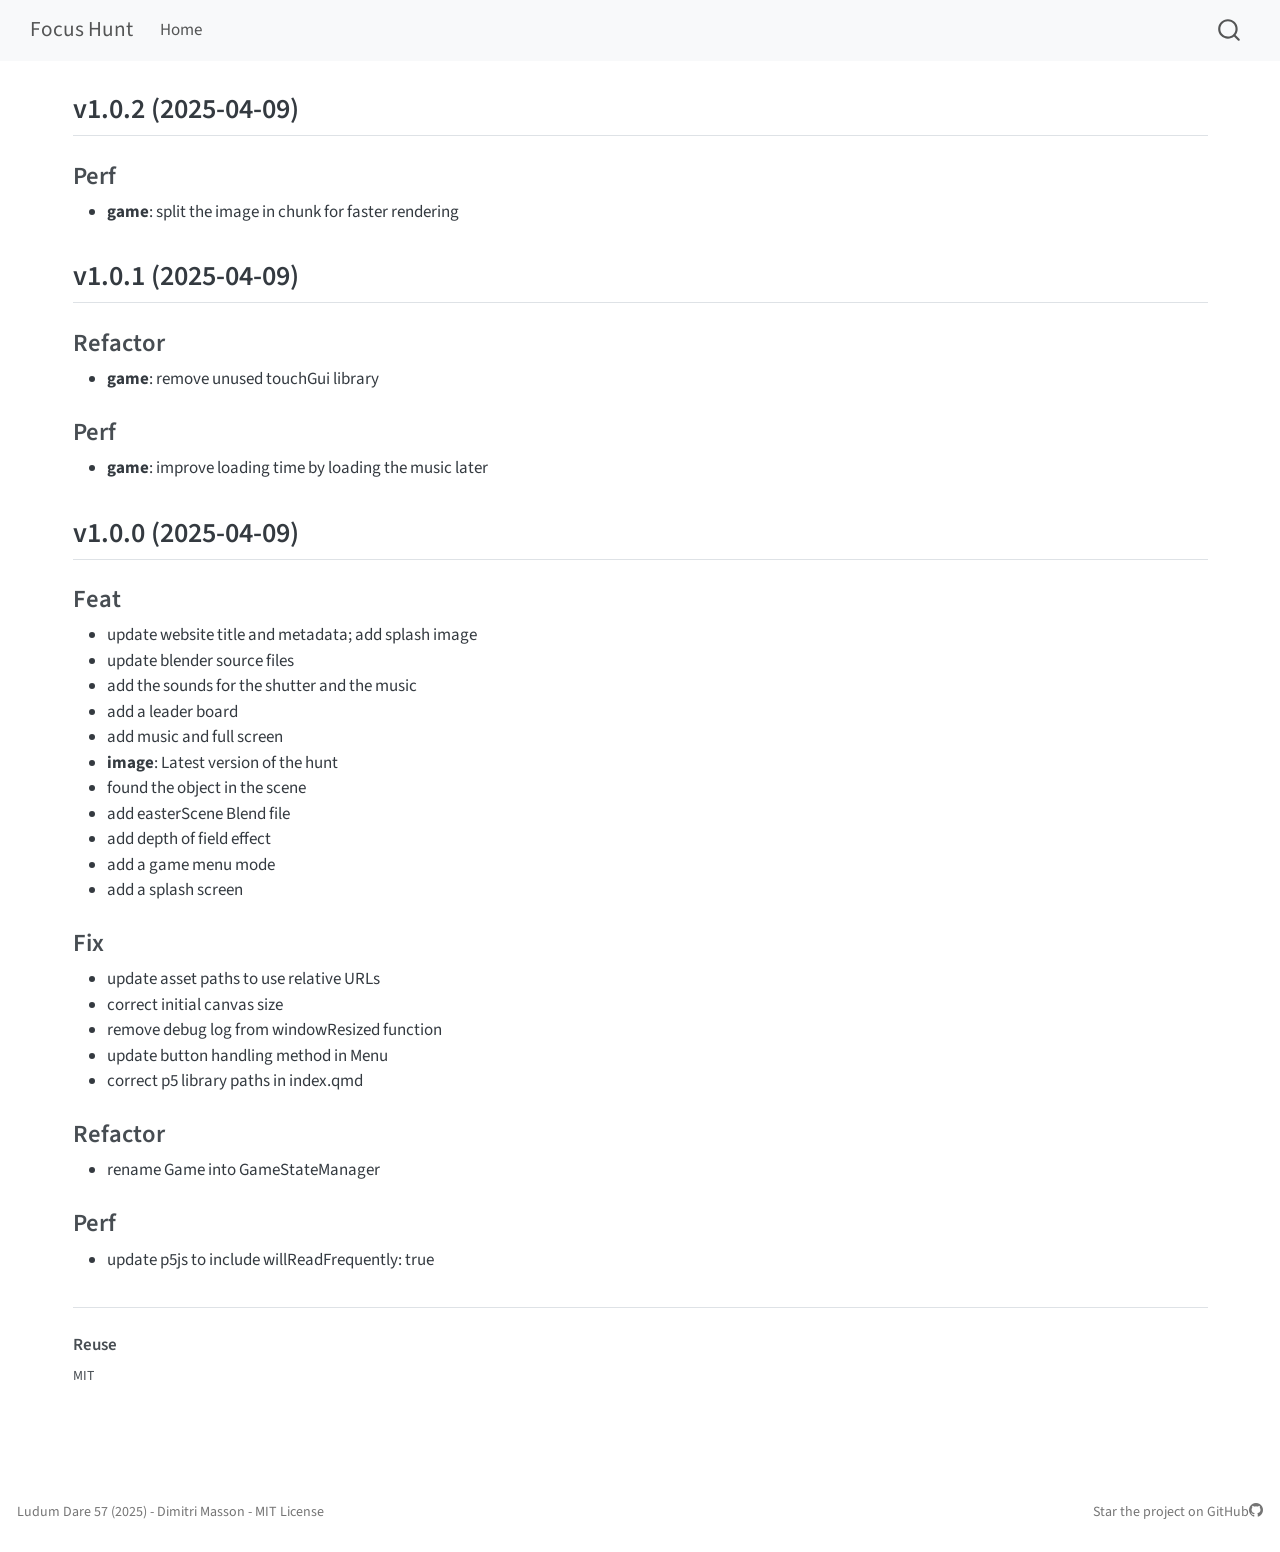
==== CHANGELOG.html @ 51d7106f "Built site for gh-pages" ====
<!DOCTYPE html>
<html xmlns="http://www.w3.org/1999/xhtml" lang="en" xml:lang="en"><head>

<meta charset="utf-8">
<meta name="generator" content="quarto-1.5.53">

<meta name="viewport" content="width=device-width, initial-scale=1.0, user-scalable=yes">


<title>changelog – Focus Hunt</title>
<style>
code{white-space: pre-wrap;}
span.smallcaps{font-variant: small-caps;}
div.columns{display: flex; gap: min(4vw, 1.5em);}
div.column{flex: auto; overflow-x: auto;}
div.hanging-indent{margin-left: 1.5em; text-indent: -1.5em;}
ul.task-list{list-style: none;}
ul.task-list li input[type="checkbox"] {
  width: 0.8em;
  margin: 0 0.8em 0.2em -1em; /* quarto-specific, see https://github.com/quarto-dev/quarto-cli/issues/4556 */ 
  vertical-align: middle;
}
</style>


<script src="site_libs/quarto-nav/quarto-nav.js"></script>
<script src="site_libs/quarto-nav/headroom.min.js"></script>
<script src="site_libs/clipboard/clipboard.min.js"></script>
<script src="site_libs/quarto-search/autocomplete.umd.js"></script>
<script src="site_libs/quarto-search/fuse.min.js"></script>
<script src="site_libs/quarto-search/quarto-search.js"></script>
<meta name="quarto:offset" content="./">
<script src="site_libs/quarto-html/quarto.js"></script>
<script src="site_libs/quarto-html/popper.min.js"></script>
<script src="site_libs/quarto-html/tippy.umd.min.js"></script>
<script src="site_libs/quarto-html/anchor.min.js"></script>
<link href="site_libs/quarto-html/tippy.css" rel="stylesheet">
<link href="site_libs/quarto-html/quarto-syntax-highlighting.css" rel="stylesheet" id="quarto-text-highlighting-styles">
<script src="site_libs/bootstrap/bootstrap.min.js"></script>
<link href="site_libs/bootstrap/bootstrap-icons.css" rel="stylesheet">
<link href="site_libs/bootstrap/bootstrap.min.css" rel="stylesheet" id="quarto-bootstrap" data-mode="light">
<script id="quarto-search-options" type="application/json">{
  "location": "navbar",
  "copy-button": false,
  "collapse-after": 3,
  "panel-placement": "end",
  "type": "overlay",
  "limit": 50,
  "keyboard-shortcut": [
    "f",
    "/",
    "s"
  ],
  "show-item-context": false,
  "language": {
    "search-no-results-text": "No results",
    "search-matching-documents-text": "matching documents",
    "search-copy-link-title": "Copy link to search",
    "search-hide-matches-text": "Hide additional matches",
    "search-more-match-text": "more match in this document",
    "search-more-matches-text": "more matches in this document",
    "search-clear-button-title": "Clear",
    "search-text-placeholder": "",
    "search-detached-cancel-button-title": "Cancel",
    "search-submit-button-title": "Submit",
    "search-label": "Search"
  }
}</script>


<link rel="stylesheet" href="styles.css">
<meta property="og:title" content="Focus Hunt">
<meta property="og:image" content="https://dhmmasson.github.io/focusHunt/assets/splash.png">
<meta property="og:site_name" content="Focus Hunt">
<meta property="og:locale" content="en_US">
<meta property="og:image:height" content="1430">
<meta property="og:image:width" content="1422">
<meta name="twitter:title" content="Focus Hunt">
<meta name="twitter:image" content="https://dhmmasson.github.io/focusHunt/assets/splash.png">
<meta name="twitter:creator" content="@dhmmasson">
<meta name="twitter:card" content="summary_large_image">
<meta name="twitter:image-height" content="1430">
<meta name="twitter:image-width" content="1422">
</head>

<body class="nav-fixed">

<div id="quarto-search-results"></div>
  <header id="quarto-header" class="headroom fixed-top quarto-banner">
    <nav class="navbar navbar-expand-lg " data-bs-theme="dark">
      <div class="navbar-container container-fluid">
      <div class="navbar-brand-container mx-auto">
    <a class="navbar-brand" href="./index.html">
    <span class="navbar-title">Focus Hunt</span>
    </a>
  </div>
            <div id="quarto-search" class="" title="Search"></div>
          <button class="navbar-toggler" type="button" data-bs-toggle="collapse" data-bs-target="#navbarCollapse" aria-controls="navbarCollapse" role="menu" aria-expanded="false" aria-label="Toggle navigation" onclick="if (window.quartoToggleHeadroom) { window.quartoToggleHeadroom(); }">
  <span class="navbar-toggler-icon"></span>
</button>
          <div class="collapse navbar-collapse" id="navbarCollapse">
            <ul class="navbar-nav navbar-nav-scroll me-auto">
  <li class="nav-item">
    <a class="nav-link" href="./index.html"> 
<span class="menu-text">Home</span></a>
  </li>  
</ul>
          </div> <!-- /navcollapse -->
            <div class="quarto-navbar-tools">
</div>
      </div> <!-- /container-fluid -->
    </nav>
</header>
<!-- content -->
<div id="quarto-content" class="quarto-container page-columns page-rows-contents page-layout-full page-navbar">
<!-- sidebar -->
<!-- margin-sidebar -->
    
<!-- main -->
<main class="content quarto-banner-title-block column-page" id="quarto-document-content">




<section id="v1.0.2-2025-04-09" class="level2">
<h2 class="anchored" data-anchor-id="v1.0.2-2025-04-09">v1.0.2 (2025-04-09)</h2>
<section id="perf" class="level3">
<h3 class="anchored" data-anchor-id="perf">Perf</h3>
<ul>
<li><strong>game</strong>: split the image in chunk for faster rendering</li>
</ul>
</section>
</section>
<section id="v1.0.1-2025-04-09" class="level2">
<h2 class="anchored" data-anchor-id="v1.0.1-2025-04-09">v1.0.1 (2025-04-09)</h2>
<section id="refactor" class="level3">
<h3 class="anchored" data-anchor-id="refactor">Refactor</h3>
<ul>
<li><strong>game</strong>: remove unused touchGui library</li>
</ul>
</section>
<section id="perf-1" class="level3">
<h3 class="anchored" data-anchor-id="perf-1">Perf</h3>
<ul>
<li><strong>game</strong>: improve loading time by loading the music later</li>
</ul>
</section>
</section>
<section id="v1.0.0-2025-04-09" class="level2">
<h2 class="anchored" data-anchor-id="v1.0.0-2025-04-09">v1.0.0 (2025-04-09)</h2>
<section id="feat" class="level3">
<h3 class="anchored" data-anchor-id="feat">Feat</h3>
<ul>
<li>update website title and metadata; add splash image</li>
<li>update blender source files</li>
<li>add the sounds for the shutter and the music</li>
<li>add a leader board</li>
<li>add music and full screen</li>
<li><strong>image</strong>: Latest version of the hunt</li>
<li>found the object in the scene</li>
<li>add easterScene Blend file</li>
<li>add depth of field effect</li>
<li>add a game menu mode</li>
<li>add a splash screen</li>
</ul>
</section>
<section id="fix" class="level3">
<h3 class="anchored" data-anchor-id="fix">Fix</h3>
<ul>
<li>update asset paths to use relative URLs</li>
<li>correct initial canvas size</li>
<li>remove debug log from windowResized function</li>
<li>update button handling method in Menu</li>
<li>correct p5 library paths in index.qmd</li>
</ul>
</section>
<section id="refactor-1" class="level3">
<h3 class="anchored" data-anchor-id="refactor-1">Refactor</h3>
<ul>
<li>rename Game into GameStateManager</li>
</ul>
</section>
<section id="perf-2" class="level3">
<h3 class="anchored" data-anchor-id="perf-2">Perf</h3>
<ul>
<li>update p5js to include willReadFrequently: true</li>
</ul>


</section>
</section>

<div id="quarto-appendix" class="default"><section class="quarto-appendix-contents" id="quarto-reuse"><h2 class="anchored quarto-appendix-heading">Reuse</h2><div class="quarto-appendix-contents"><div>MIT</div></div></section></div></main> <!-- /main -->
<script id="quarto-html-after-body" type="application/javascript">
window.document.addEventListener("DOMContentLoaded", function (event) {
  const toggleBodyColorMode = (bsSheetEl) => {
    const mode = bsSheetEl.getAttribute("data-mode");
    const bodyEl = window.document.querySelector("body");
    if (mode === "dark") {
      bodyEl.classList.add("quarto-dark");
      bodyEl.classList.remove("quarto-light");
    } else {
      bodyEl.classList.add("quarto-light");
      bodyEl.classList.remove("quarto-dark");
    }
  }
  const toggleBodyColorPrimary = () => {
    const bsSheetEl = window.document.querySelector("link#quarto-bootstrap");
    if (bsSheetEl) {
      toggleBodyColorMode(bsSheetEl);
    }
  }
  toggleBodyColorPrimary();  
  const icon = "";
  const anchorJS = new window.AnchorJS();
  anchorJS.options = {
    placement: 'right',
    icon: icon
  };
  anchorJS.add('.anchored');
  const isCodeAnnotation = (el) => {
    for (const clz of el.classList) {
      if (clz.startsWith('code-annotation-')) {                     
        return true;
      }
    }
    return false;
  }
  const onCopySuccess = function(e) {
    // button target
    const button = e.trigger;
    // don't keep focus
    button.blur();
    // flash "checked"
    button.classList.add('code-copy-button-checked');
    var currentTitle = button.getAttribute("title");
    button.setAttribute("title", "Copied!");
    let tooltip;
    if (window.bootstrap) {
      button.setAttribute("data-bs-toggle", "tooltip");
      button.setAttribute("data-bs-placement", "left");
      button.setAttribute("data-bs-title", "Copied!");
      tooltip = new bootstrap.Tooltip(button, 
        { trigger: "manual", 
          customClass: "code-copy-button-tooltip",
          offset: [0, -8]});
      tooltip.show();    
    }
    setTimeout(function() {
      if (tooltip) {
        tooltip.hide();
        button.removeAttribute("data-bs-title");
        button.removeAttribute("data-bs-toggle");
        button.removeAttribute("data-bs-placement");
      }
      button.setAttribute("title", currentTitle);
      button.classList.remove('code-copy-button-checked');
    }, 1000);
    // clear code selection
    e.clearSelection();
  }
  const getTextToCopy = function(trigger) {
      const codeEl = trigger.previousElementSibling.cloneNode(true);
      for (const childEl of codeEl.children) {
        if (isCodeAnnotation(childEl)) {
          childEl.remove();
        }
      }
      return codeEl.innerText;
  }
  const clipboard = new window.ClipboardJS('.code-copy-button:not([data-in-quarto-modal])', {
    text: getTextToCopy
  });
  clipboard.on('success', onCopySuccess);
  if (window.document.getElementById('quarto-embedded-source-code-modal')) {
    // For code content inside modals, clipBoardJS needs to be initialized with a container option
    // TODO: Check when it could be a function (https://github.com/zenorocha/clipboard.js/issues/860)
    const clipboardModal = new window.ClipboardJS('.code-copy-button[data-in-quarto-modal]', {
      text: getTextToCopy,
      container: window.document.getElementById('quarto-embedded-source-code-modal')
    });
    clipboardModal.on('success', onCopySuccess);
  }
    var localhostRegex = new RegExp(/^(?:http|https):\/\/localhost\:?[0-9]*\//);
    var mailtoRegex = new RegExp(/^mailto:/);
      var filterRegex = new RegExp("https:\/\/dhmmasson\.github\.io\/focusHunt\/");
    var isInternal = (href) => {
        return filterRegex.test(href) || localhostRegex.test(href) || mailtoRegex.test(href);
    }
    // Inspect non-navigation links and adorn them if external
 	var links = window.document.querySelectorAll('a[href]:not(.nav-link):not(.navbar-brand):not(.toc-action):not(.sidebar-link):not(.sidebar-item-toggle):not(.pagination-link):not(.no-external):not([aria-hidden]):not(.dropdown-item):not(.quarto-navigation-tool):not(.about-link)');
    for (var i=0; i<links.length; i++) {
      const link = links[i];
      if (!isInternal(link.href)) {
        // undo the damage that might have been done by quarto-nav.js in the case of
        // links that we want to consider external
        if (link.dataset.originalHref !== undefined) {
          link.href = link.dataset.originalHref;
        }
      }
    }
  function tippyHover(el, contentFn, onTriggerFn, onUntriggerFn) {
    const config = {
      allowHTML: true,
      maxWidth: 500,
      delay: 100,
      arrow: false,
      appendTo: function(el) {
          return el.parentElement;
      },
      interactive: true,
      interactiveBorder: 10,
      theme: 'quarto',
      placement: 'bottom-start',
    };
    if (contentFn) {
      config.content = contentFn;
    }
    if (onTriggerFn) {
      config.onTrigger = onTriggerFn;
    }
    if (onUntriggerFn) {
      config.onUntrigger = onUntriggerFn;
    }
    window.tippy(el, config); 
  }
  const noterefs = window.document.querySelectorAll('a[role="doc-noteref"]');
  for (var i=0; i<noterefs.length; i++) {
    const ref = noterefs[i];
    tippyHover(ref, function() {
      // use id or data attribute instead here
      let href = ref.getAttribute('data-footnote-href') || ref.getAttribute('href');
      try { href = new URL(href).hash; } catch {}
      const id = href.replace(/^#\/?/, "");
      const note = window.document.getElementById(id);
      if (note) {
        return note.innerHTML;
      } else {
        return "";
      }
    });
  }
  const xrefs = window.document.querySelectorAll('a.quarto-xref');
  const processXRef = (id, note) => {
    // Strip column container classes
    const stripColumnClz = (el) => {
      el.classList.remove("page-full", "page-columns");
      if (el.children) {
        for (const child of el.children) {
          stripColumnClz(child);
        }
      }
    }
    stripColumnClz(note)
    if (id === null || id.startsWith('sec-')) {
      // Special case sections, only their first couple elements
      const container = document.createElement("div");
      if (note.children && note.children.length > 2) {
        container.appendChild(note.children[0].cloneNode(true));
        for (let i = 1; i < note.children.length; i++) {
          const child = note.children[i];
          if (child.tagName === "P" && child.innerText === "") {
            continue;
          } else {
            container.appendChild(child.cloneNode(true));
            break;
          }
        }
        if (window.Quarto?.typesetMath) {
          window.Quarto.typesetMath(container);
        }
        return container.innerHTML
      } else {
        if (window.Quarto?.typesetMath) {
          window.Quarto.typesetMath(note);
        }
        return note.innerHTML;
      }
    } else {
      // Remove any anchor links if they are present
      const anchorLink = note.querySelector('a.anchorjs-link');
      if (anchorLink) {
        anchorLink.remove();
      }
      if (window.Quarto?.typesetMath) {
        window.Quarto.typesetMath(note);
      }
      // TODO in 1.5, we should make sure this works without a callout special case
      if (note.classList.contains("callout")) {
        return note.outerHTML;
      } else {
        return note.innerHTML;
      }
    }
  }
  for (var i=0; i<xrefs.length; i++) {
    const xref = xrefs[i];
    tippyHover(xref, undefined, function(instance) {
      instance.disable();
      let url = xref.getAttribute('href');
      let hash = undefined; 
      if (url.startsWith('#')) {
        hash = url;
      } else {
        try { hash = new URL(url).hash; } catch {}
      }
      if (hash) {
        const id = hash.replace(/^#\/?/, "");
        const note = window.document.getElementById(id);
        if (note !== null) {
          try {
            const html = processXRef(id, note.cloneNode(true));
            instance.setContent(html);
          } finally {
            instance.enable();
            instance.show();
          }
        } else {
          // See if we can fetch this
          fetch(url.split('#')[0])
          .then(res => res.text())
          .then(html => {
            const parser = new DOMParser();
            const htmlDoc = parser.parseFromString(html, "text/html");
            const note = htmlDoc.getElementById(id);
            if (note !== null) {
              const html = processXRef(id, note);
              instance.setContent(html);
            } 
          }).finally(() => {
            instance.enable();
            instance.show();
          });
        }
      } else {
        // See if we can fetch a full url (with no hash to target)
        // This is a special case and we should probably do some content thinning / targeting
        fetch(url)
        .then(res => res.text())
        .then(html => {
          const parser = new DOMParser();
          const htmlDoc = parser.parseFromString(html, "text/html");
          const note = htmlDoc.querySelector('main.content');
          if (note !== null) {
            // This should only happen for chapter cross references
            // (since there is no id in the URL)
            // remove the first header
            if (note.children.length > 0 && note.children[0].tagName === "HEADER") {
              note.children[0].remove();
            }
            const html = processXRef(null, note);
            instance.setContent(html);
          } 
        }).finally(() => {
          instance.enable();
          instance.show();
        });
      }
    }, function(instance) {
    });
  }
      let selectedAnnoteEl;
      const selectorForAnnotation = ( cell, annotation) => {
        let cellAttr = 'data-code-cell="' + cell + '"';
        let lineAttr = 'data-code-annotation="' +  annotation + '"';
        const selector = 'span[' + cellAttr + '][' + lineAttr + ']';
        return selector;
      }
      const selectCodeLines = (annoteEl) => {
        const doc = window.document;
        const targetCell = annoteEl.getAttribute("data-target-cell");
        const targetAnnotation = annoteEl.getAttribute("data-target-annotation");
        const annoteSpan = window.document.querySelector(selectorForAnnotation(targetCell, targetAnnotation));
        const lines = annoteSpan.getAttribute("data-code-lines").split(",");
        const lineIds = lines.map((line) => {
          return targetCell + "-" + line;
        })
        let top = null;
        let height = null;
        let parent = null;
        if (lineIds.length > 0) {
            //compute the position of the single el (top and bottom and make a div)
            const el = window.document.getElementById(lineIds[0]);
            top = el.offsetTop;
            height = el.offsetHeight;
            parent = el.parentElement.parentElement;
          if (lineIds.length > 1) {
            const lastEl = window.document.getElementById(lineIds[lineIds.length - 1]);
            const bottom = lastEl.offsetTop + lastEl.offsetHeight;
            height = bottom - top;
          }
          if (top !== null && height !== null && parent !== null) {
            // cook up a div (if necessary) and position it 
            let div = window.document.getElementById("code-annotation-line-highlight");
            if (div === null) {
              div = window.document.createElement("div");
              div.setAttribute("id", "code-annotation-line-highlight");
              div.style.position = 'absolute';
              parent.appendChild(div);
            }
            div.style.top = top - 2 + "px";
            div.style.height = height + 4 + "px";
            div.style.left = 0;
            let gutterDiv = window.document.getElementById("code-annotation-line-highlight-gutter");
            if (gutterDiv === null) {
              gutterDiv = window.document.createElement("div");
              gutterDiv.setAttribute("id", "code-annotation-line-highlight-gutter");
              gutterDiv.style.position = 'absolute';
              const codeCell = window.document.getElementById(targetCell);
              const gutter = codeCell.querySelector('.code-annotation-gutter');
              gutter.appendChild(gutterDiv);
            }
            gutterDiv.style.top = top - 2 + "px";
            gutterDiv.style.height = height + 4 + "px";
          }
          selectedAnnoteEl = annoteEl;
        }
      };
      const unselectCodeLines = () => {
        const elementsIds = ["code-annotation-line-highlight", "code-annotation-line-highlight-gutter"];
        elementsIds.forEach((elId) => {
          const div = window.document.getElementById(elId);
          if (div) {
            div.remove();
          }
        });
        selectedAnnoteEl = undefined;
      };
        // Handle positioning of the toggle
    window.addEventListener(
      "resize",
      throttle(() => {
        elRect = undefined;
        if (selectedAnnoteEl) {
          selectCodeLines(selectedAnnoteEl);
        }
      }, 10)
    );
    function throttle(fn, ms) {
    let throttle = false;
    let timer;
      return (...args) => {
        if(!throttle) { // first call gets through
            fn.apply(this, args);
            throttle = true;
        } else { // all the others get throttled
            if(timer) clearTimeout(timer); // cancel #2
            timer = setTimeout(() => {
              fn.apply(this, args);
              timer = throttle = false;
            }, ms);
        }
      };
    }
      // Attach click handler to the DT
      const annoteDls = window.document.querySelectorAll('dt[data-target-cell]');
      for (const annoteDlNode of annoteDls) {
        annoteDlNode.addEventListener('click', (event) => {
          const clickedEl = event.target;
          if (clickedEl !== selectedAnnoteEl) {
            unselectCodeLines();
            const activeEl = window.document.querySelector('dt[data-target-cell].code-annotation-active');
            if (activeEl) {
              activeEl.classList.remove('code-annotation-active');
            }
            selectCodeLines(clickedEl);
            clickedEl.classList.add('code-annotation-active');
          } else {
            // Unselect the line
            unselectCodeLines();
            clickedEl.classList.remove('code-annotation-active');
          }
        });
      }
  const findCites = (el) => {
    const parentEl = el.parentElement;
    if (parentEl) {
      const cites = parentEl.dataset.cites;
      if (cites) {
        return {
          el,
          cites: cites.split(' ')
        };
      } else {
        return findCites(el.parentElement)
      }
    } else {
      return undefined;
    }
  };
  var bibliorefs = window.document.querySelectorAll('a[role="doc-biblioref"]');
  for (var i=0; i<bibliorefs.length; i++) {
    const ref = bibliorefs[i];
    const citeInfo = findCites(ref);
    if (citeInfo) {
      tippyHover(citeInfo.el, function() {
        var popup = window.document.createElement('div');
        citeInfo.cites.forEach(function(cite) {
          var citeDiv = window.document.createElement('div');
          citeDiv.classList.add('hanging-indent');
          citeDiv.classList.add('csl-entry');
          var biblioDiv = window.document.getElementById('ref-' + cite);
          if (biblioDiv) {
            citeDiv.innerHTML = biblioDiv.innerHTML;
          }
          popup.appendChild(citeDiv);
        });
        return popup.innerHTML;
      });
    }
  }
});
</script>
</div> <!-- /content -->
<footer class="footer">
  <div class="nav-footer">
    <div class="nav-footer-left">
      <ul class="footer-items list-unstyled">
    <li class="nav-item">
 Ludum Dare 57 (2025) - Dimitri Masson - MIT License
  </li>  
</ul>
    </div>   
    <div class="nav-footer-center">
      &nbsp;
    </div>
    <div class="nav-footer-right">
      <ul class="footer-items list-unstyled">
    <li class="nav-item">
 Star the project on GitHub
  </li>  
    <li class="nav-item compact">
      <i class="bi bi-github" role="img">
</i> 
  </li>  
</ul>
    </div>
  </div>
</footer>




</body></html>
---- site_libs/quarto-html/tippy.css ----
.tippy-box[data-animation=fade][data-state=hidden]{opacity:0}[data-tippy-root]{max-width:calc(100vw - 10px)}.tippy-box{position:relative;background-color:#333;color:#fff;border-radius:4px;font-size:14px;line-height:1.4;white-space:normal;outline:0;transition-property:transform,visibility,opacity}.tippy-box[data-placement^=top]>.tippy-arrow{bottom:0}.tippy-box[data-placement^=top]>.tippy-arrow:before{bottom:-7px;left:0;border-width:8px 8px 0;border-top-color:initial;transform-origin:center top}.tippy-box[data-placement^=bottom]>.tippy-arrow{top:0}.tippy-box[data-placement^=bottom]>.tippy-arrow:before{top:-7px;left:0;border-width:0 8px 8px;border-bottom-color:initial;transform-origin:center bottom}.tippy-box[data-placement^=left]>.tippy-arrow{right:0}.tippy-box[data-placement^=left]>.tippy-arrow:before{border-width:8px 0 8px 8px;border-left-color:initial;right:-7px;transform-origin:center left}.tippy-box[data-placement^=right]>.tippy-arrow{left:0}.tippy-box[data-placement^=right]>.tippy-arrow:before{left:-7px;border-width:8px 8px 8px 0;border-right-color:initial;transform-origin:center right}.tippy-box[data-inertia][data-state=visible]{transition-timing-function:cubic-bezier(.54,1.5,.38,1.11)}.tippy-arrow{width:16px;height:16px;color:#333}.tippy-arrow:before{content:"";position:absolute;border-color:transparent;border-style:solid}.tippy-content{position:relative;padding:5px 9px;z-index:1}
---- site_libs/quarto-html/quarto-syntax-highlighting.css ----
/* quarto syntax highlight colors */
:root {
  --quarto-hl-ot-color: #003B4F;
  --quarto-hl-at-color: #657422;
  --quarto-hl-ss-color: #20794D;
  --quarto-hl-an-color: #5E5E5E;
  --quarto-hl-fu-color: #4758AB;
  --quarto-hl-st-color: #20794D;
  --quarto-hl-cf-color: #003B4F;
  --quarto-hl-op-color: #5E5E5E;
  --quarto-hl-er-color: #AD0000;
  --quarto-hl-bn-color: #AD0000;
  --quarto-hl-al-color: #AD0000;
  --quarto-hl-va-color: #111111;
  --quarto-hl-bu-color: inherit;
  --quarto-hl-ex-color: inherit;
  --quarto-hl-pp-color: #AD0000;
  --quarto-hl-in-color: #5E5E5E;
  --quarto-hl-vs-color: #20794D;
  --quarto-hl-wa-color: #5E5E5E;
  --quarto-hl-do-color: #5E5E5E;
  --quarto-hl-im-color: #00769E;
  --quarto-hl-ch-color: #20794D;
  --quarto-hl-dt-color: #AD0000;
  --quarto-hl-fl-color: #AD0000;
  --quarto-hl-co-color: #5E5E5E;
  --quarto-hl-cv-color: #5E5E5E;
  --quarto-hl-cn-color: #8f5902;
  --quarto-hl-sc-color: #5E5E5E;
  --quarto-hl-dv-color: #AD0000;
  --quarto-hl-kw-color: #003B4F;
}

/* other quarto variables */
:root {
  --quarto-font-monospace: SFMono-Regular, Menlo, Monaco, Consolas, "Liberation Mono", "Courier New", monospace;
}

pre > code.sourceCode > span {
  color: #003B4F;
}

code span {
  color: #003B4F;
}

code.sourceCode > span {
  color: #003B4F;
}

div.sourceCode,
div.sourceCode pre.sourceCode {
  color: #003B4F;
}

code span.ot {
  color: #003B4F;
  font-style: inherit;
}

code span.at {
  color: #657422;
  font-style: inherit;
}

code span.ss {
  color: #20794D;
  font-style: inherit;
}

code span.an {
  color: #5E5E5E;
  font-style: inherit;
}

code span.fu {
  color: #4758AB;
  font-style: inherit;
}

code span.st {
  color: #20794D;
  font-style: inherit;
}

code span.cf {
  color: #003B4F;
  font-weight: bold;
  font-style: inherit;
}

code span.op {
  color: #5E5E5E;
  font-style: inherit;
}

code span.er {
  color: #AD0000;
  font-style: inherit;
}

code span.bn {
  color: #AD0000;
  font-style: inherit;
}

code span.al {
  color: #AD0000;
  font-style: inherit;
}

code span.va {
  color: #111111;
  font-style: inherit;
}

code span.bu {
  font-style: inherit;
}

code span.ex {
  font-style: inherit;
}

code span.pp {
  color: #AD0000;
  font-style: inherit;
}

code span.in {
  color: #5E5E5E;
  font-style: inherit;
}

code span.vs {
  color: #20794D;
  font-style: inherit;
}

code span.wa {
  color: #5E5E5E;
  font-style: italic;
}

code span.do {
  color: #5E5E5E;
  font-style: italic;
}

code span.im {
  color: #00769E;
  font-style: inherit;
}

code span.ch {
  color: #20794D;
  font-style: inherit;
}

code span.dt {
  color: #AD0000;
  font-style: inherit;
}

code span.fl {
  color: #AD0000;
  font-style: inherit;
}

code span.co {
  color: #5E5E5E;
  font-style: inherit;
}

code span.cv {
  color: #5E5E5E;
  font-style: italic;
}

code span.cn {
  color: #8f5902;
  font-style: inherit;
}

code span.sc {
  color: #5E5E5E;
  font-style: inherit;
}

code span.dv {
  color: #AD0000;
  font-style: inherit;
}

code span.kw {
  color: #003B4F;
  font-weight: bold;
  font-style: inherit;
}

.prevent-inlining {
  content: "</";
}

/*# sourceMappingURL=debc5d5d77c3f9108843748ff7464032.css.map */
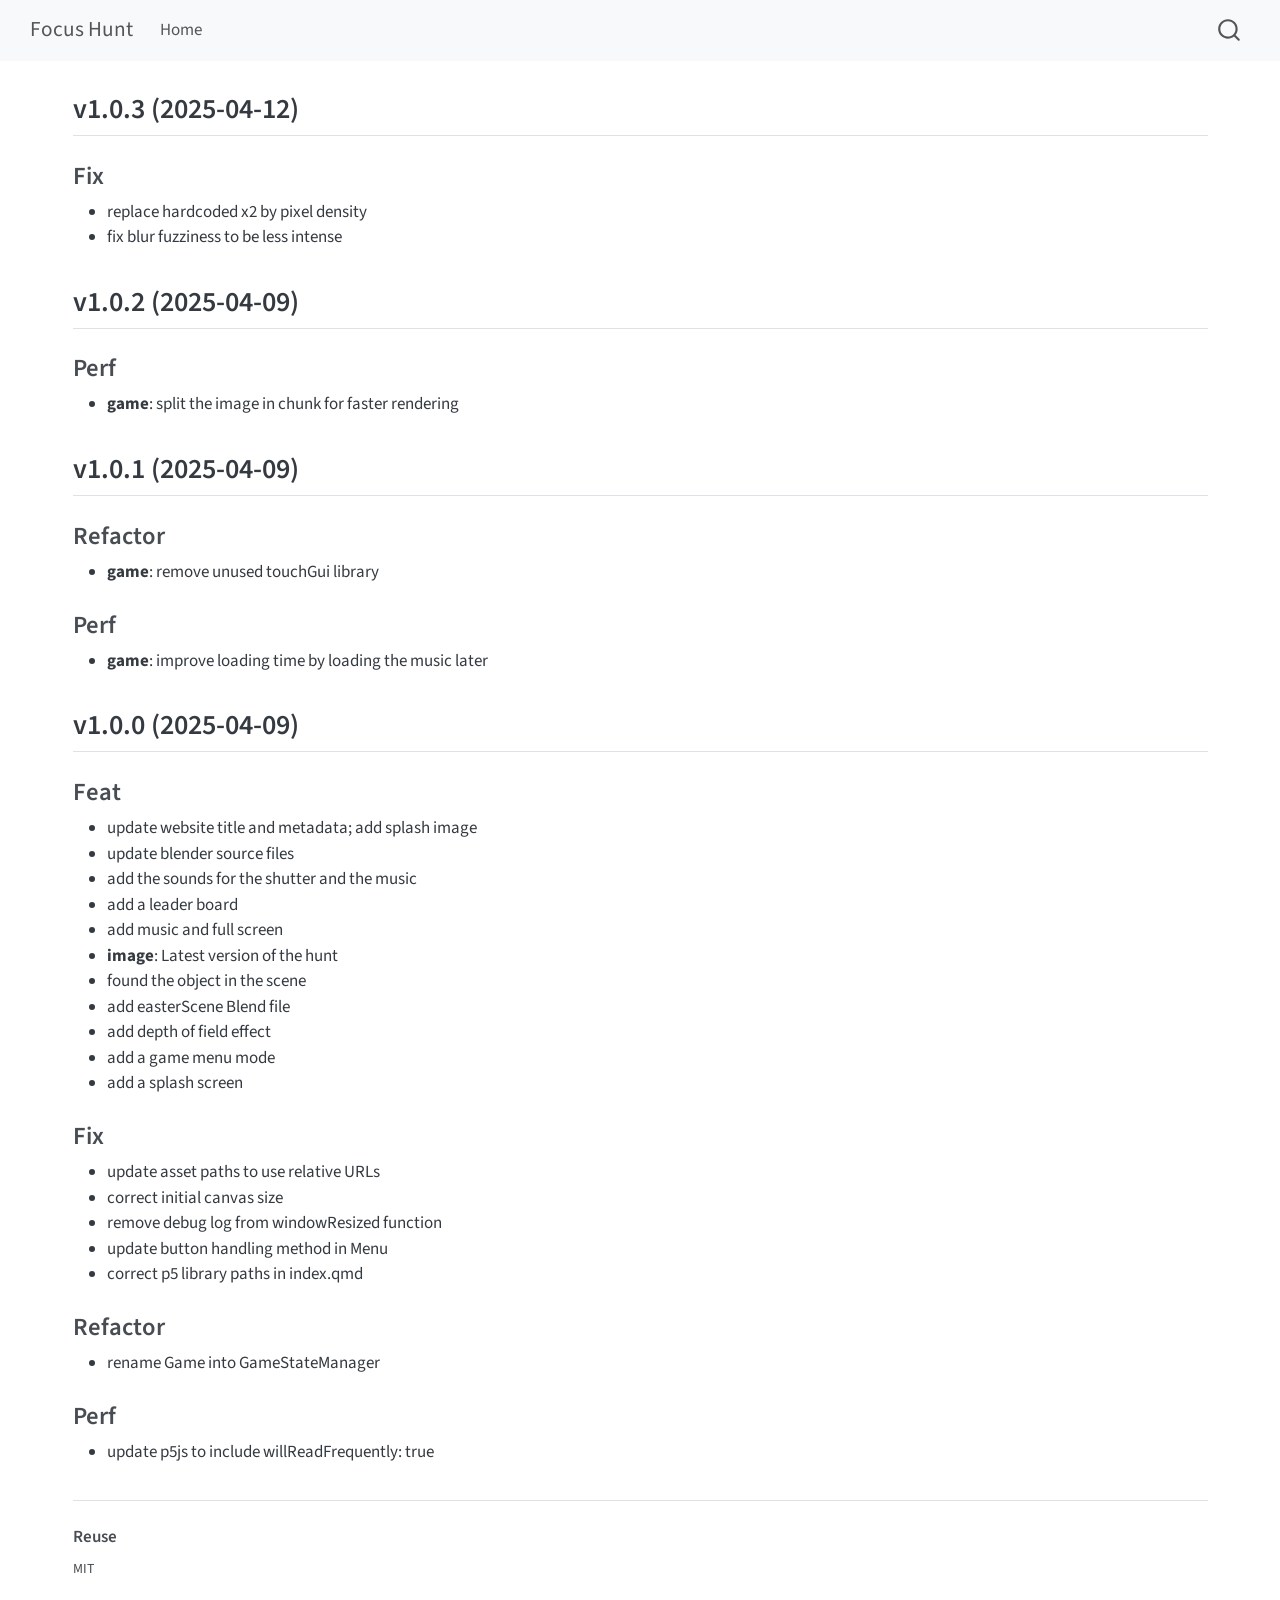
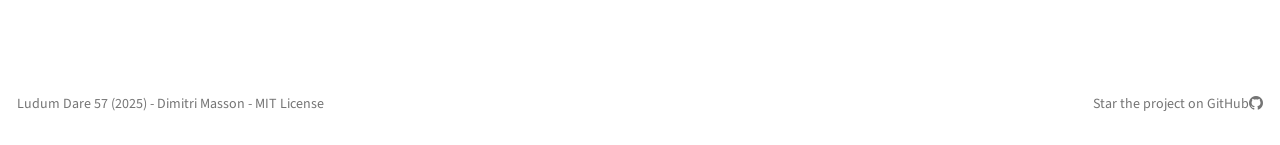
==== commit 71df79f3: "Built site for gh-pages" ====
--- a/CHANGELOG.html
+++ b/CHANGELOG.html
@@ -122,6 +122,16 @@
 
 
 
+<section id="v1.0.3-2025-04-12" class="level2">
+<h2 class="anchored" data-anchor-id="v1.0.3-2025-04-12">v1.0.3 (2025-04-12)</h2>
+<section id="fix" class="level3">
+<h3 class="anchored" data-anchor-id="fix">Fix</h3>
+<ul>
+<li>replace hardcoded x2 by pixel density</li>
+<li>fix blur fuzziness to be less intense</li>
+</ul>
+</section>
+</section>
 <section id="v1.0.2-2025-04-09" class="level2">
 <h2 class="anchored" data-anchor-id="v1.0.2-2025-04-09">v1.0.2 (2025-04-09)</h2>
 <section id="perf" class="level3">
@@ -164,8 +174,8 @@
 <li>add a splash screen</li>
 </ul>
 </section>
-<section id="fix" class="level3">
-<h3 class="anchored" data-anchor-id="fix">Fix</h3>
+<section id="fix-1" class="level3">
+<h3 class="anchored" data-anchor-id="fix-1">Fix</h3>
 <ul>
 <li>update asset paths to use relative URLs</li>
 <li>correct initial canvas size</li>
